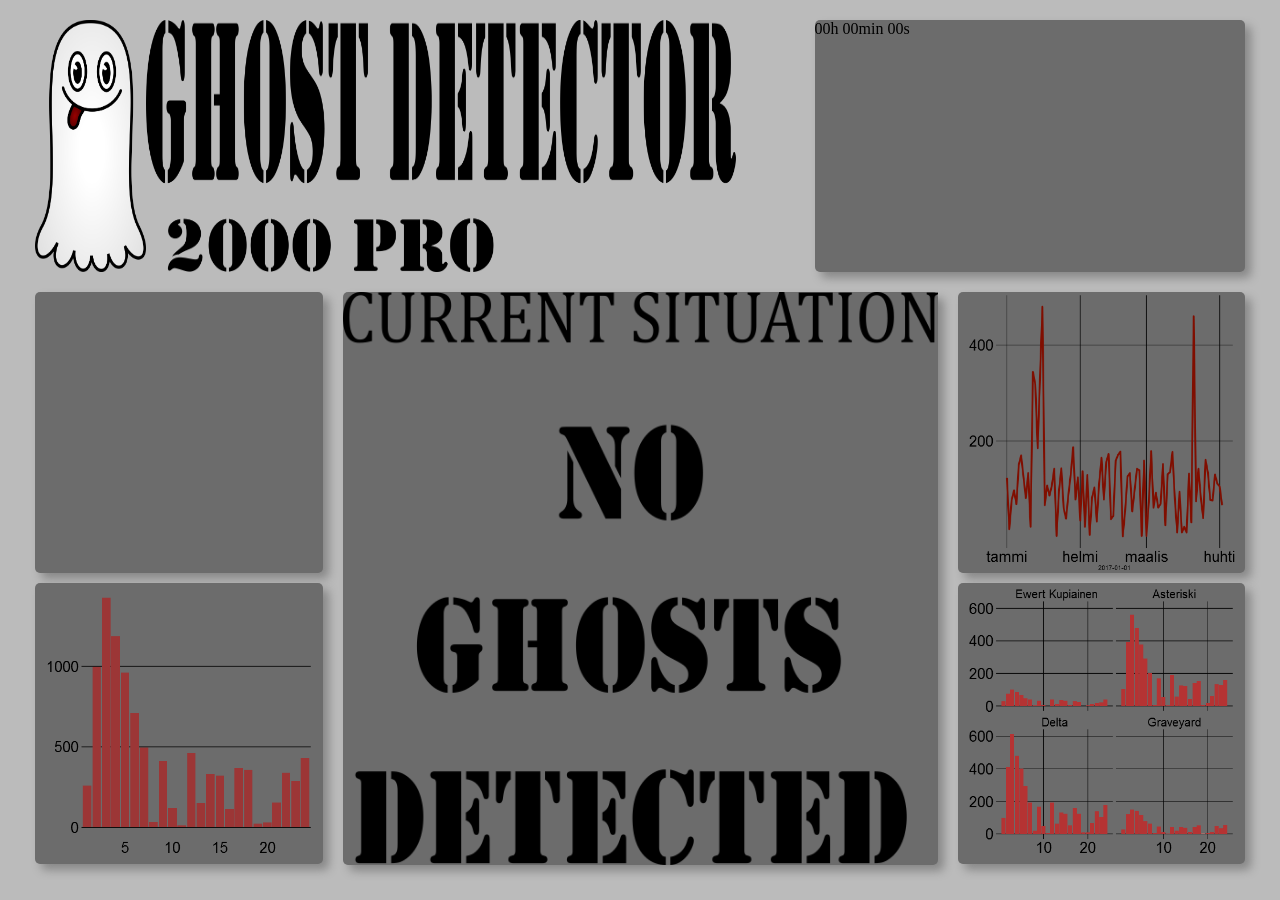
==== ghostDetector.html @ f6983772 "javascript clock" ====
<!DOCTYPE html>
    <head>
        <link rel="stylesheet" type="text/css" href="style.css">
    </head>
    <body>
	    <div id="top">
	    	<div id="topLeft">
	    		<img id="logo" src="kuvat/pikkukummitus2.png" alt="Smiley face">
	    		<img id="name" src="kuvat/otsikko.png" alt="Smiley face">
	    	</div>
	    	<div class="greyBox" id="topRight">
        		<label id="hours">00</label>h <label id="minutes">00</label>min <label id="seconds">00</label>s
	    	</div>
	    </div>
        <div id="bottom">
		    <div id="left">
			    	<div class="greyBox square" id="leftTop">
			    	</div>
		    		<div class="greyBox square" id="leftBot">
		    			<img src="Kuvaajat/barPlot.png" alt="LinePlot" height=100% width=97%/>
		    		</div>
		    </div>

		    <div class="" id="center">
		    		<div class="greyBox" id="centercenter">
		    			<img src="Kuvaajat/noghoststext.png" alt="LinePlot" height=100% width=100%/>
		    		</div>
		    </div>

		    <div id="right">
		        	<div class="greyBox square" id="rightTop">
			    		<img src="Kuvaajat/linePlot.png" alt="LinePlot" height=100% width=97%/>
		        	</div>
		        	<div class="greyBox square" id="rightBot">
		        		<img src="Kuvaajat/facetPlotKorjattu.png" alt="LinePlot" height=100% width=97%/>
		        	</div>
		    </div>
		</div>
	</body>
</html>
---- style.css ----
.greyBox {
	background-color: #6c6c6c;
	width: auto;
	margin: 10px;
	box-shadow: 6px 6px 10px #888888;
	border-radius: 5px;
}

body {
	background-color: #bbbbbb;
	margin: 10px 25px;
}

.square {
	height:48%;
}

#top {
	width: 100%;
	height: 28vh;
	margin-top: 0px;
	margin-bottom: 0px;
}

#topLeft {
	width:60%;
	float:left;
	height: 100%;
	margin: 10px;
}
#topRight {
	width: 35%;
	float: right;
	height: 100%;
}

#centercenter {
	height:98%

}

#bottom {
	width:100%;
	height:65vh;
}
#left {
	width:25%;
	height:100%;
	float: left;
}
#center {
	width:50%;
	height:100%;
	float: left;
}
#right {
	width:25%;
	height:100%;
	float:left;
}

#logo {
	max-width: 15%;
	width: auto;
	height: 100%;
	float: left;
}

#name {
	max-width: 80%;
	height: 100%;
	width: auto;
	float: left;
}

#imgcenter {
	margin-left: auto;
    margin-right: auto;
    display: block;
    height: 80%;
    width: auto;
    padding-top: 35px;
}
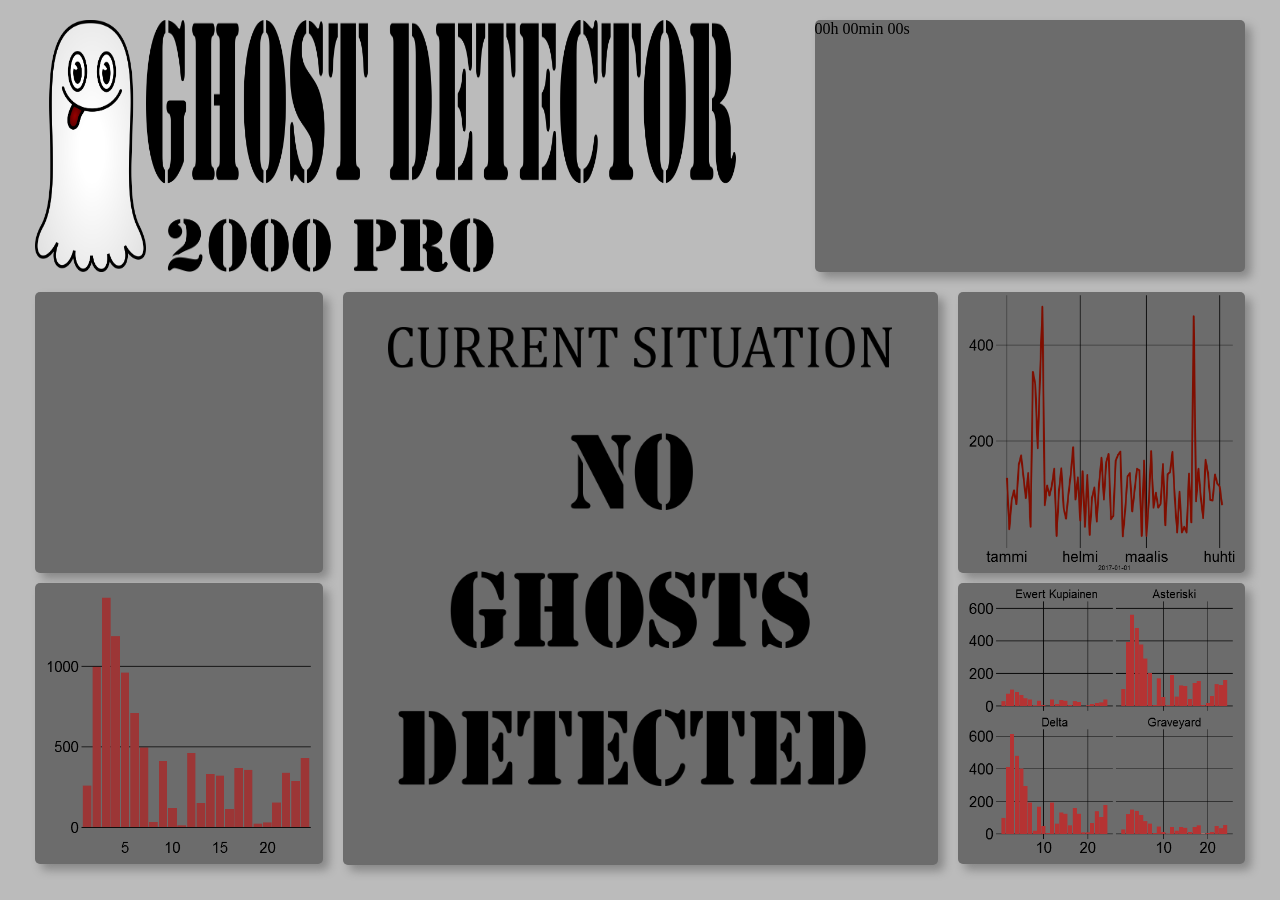
==== commit 2f79dfcc: "Merge branch 'master' of https://github.com/KristianRoth/Hackday" ====
--- a/ghostDetector.html
+++ b/ghostDetector.html
@@ -23,7 +23,7 @@
 
 		    <div class="" id="center">
 		    		<div class="greyBox" id="centercenter">
-		    			<img src="Kuvaajat/noghoststext.png" alt="LinePlot" height=100% width=100%/>
+		    			<img id="imgcenter" src="Kuvaajat/noghoststext.png" alt="LinePlot" height=100% width=100%/>
 		    		</div>
 		    </div>
 
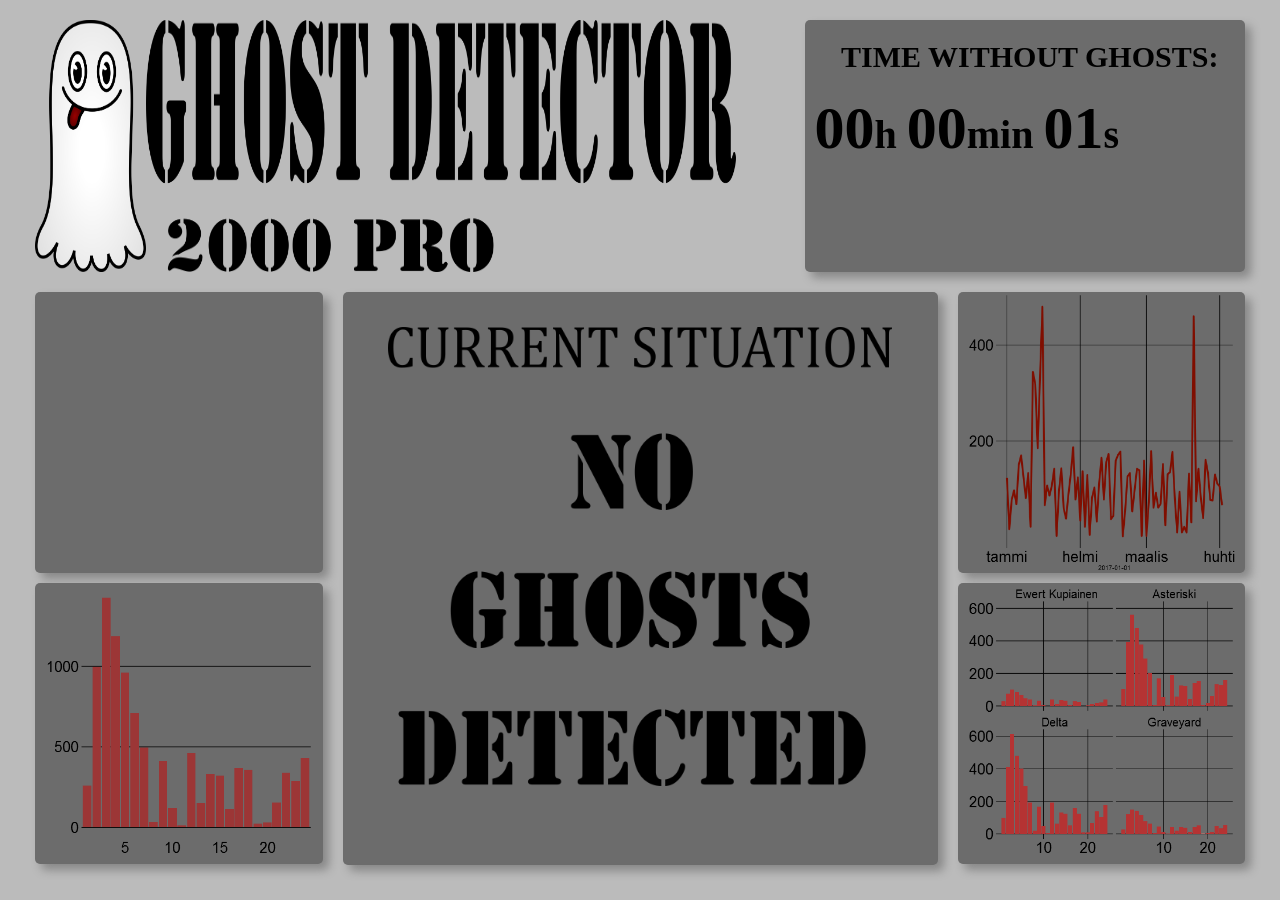
==== commit e8e9dc28: "Clock and text added" ====
--- a/ghostDetector.html
+++ b/ghostDetector.html
@@ -9,7 +9,10 @@
 	    		<img id="name" src="kuvat/otsikko.png" alt="Smiley face">
 	    	</div>
 	    	<div class="greyBox" id="topRight">
-        		<label id="hours">00</label>h <label id="minutes">00</label>min <label id="seconds">00</label>s
+	    		<h1>TIME WITHOUT GHOSTS:</h1>
+        		<label id="hours">00</label>h <label id="minutes">00</label>min 
+        		<label id="seconds">00</label>s
+        			<script type="text/javascript" src="ghost.js"></script>
 	    	</div>
 	    </div>
         <div id="bottom">
--- a/style.css
+++ b/style.css
@@ -26,12 +26,16 @@
 	width:60%;
 	float:left;
 	height: 100%;
-	margin: 10px;
+	margin: 10px 0px 10px 10px;
 }
 #topRight {
 	width: 35%;
 	float: right;
 	height: 100%;
+	font-family: comic;
+	font-weight: bold;
+	font-size: 40px;
+	padding-left:10px;
 }
 
 #centercenter {
@@ -81,3 +85,13 @@
     width: auto;
     padding-top: 35px;
 }
+
+label {
+	font-family: comic;
+	font-size: 60px;
+}
+
+h1 {
+	font-size: 30px;
+	text-align: center;
+}
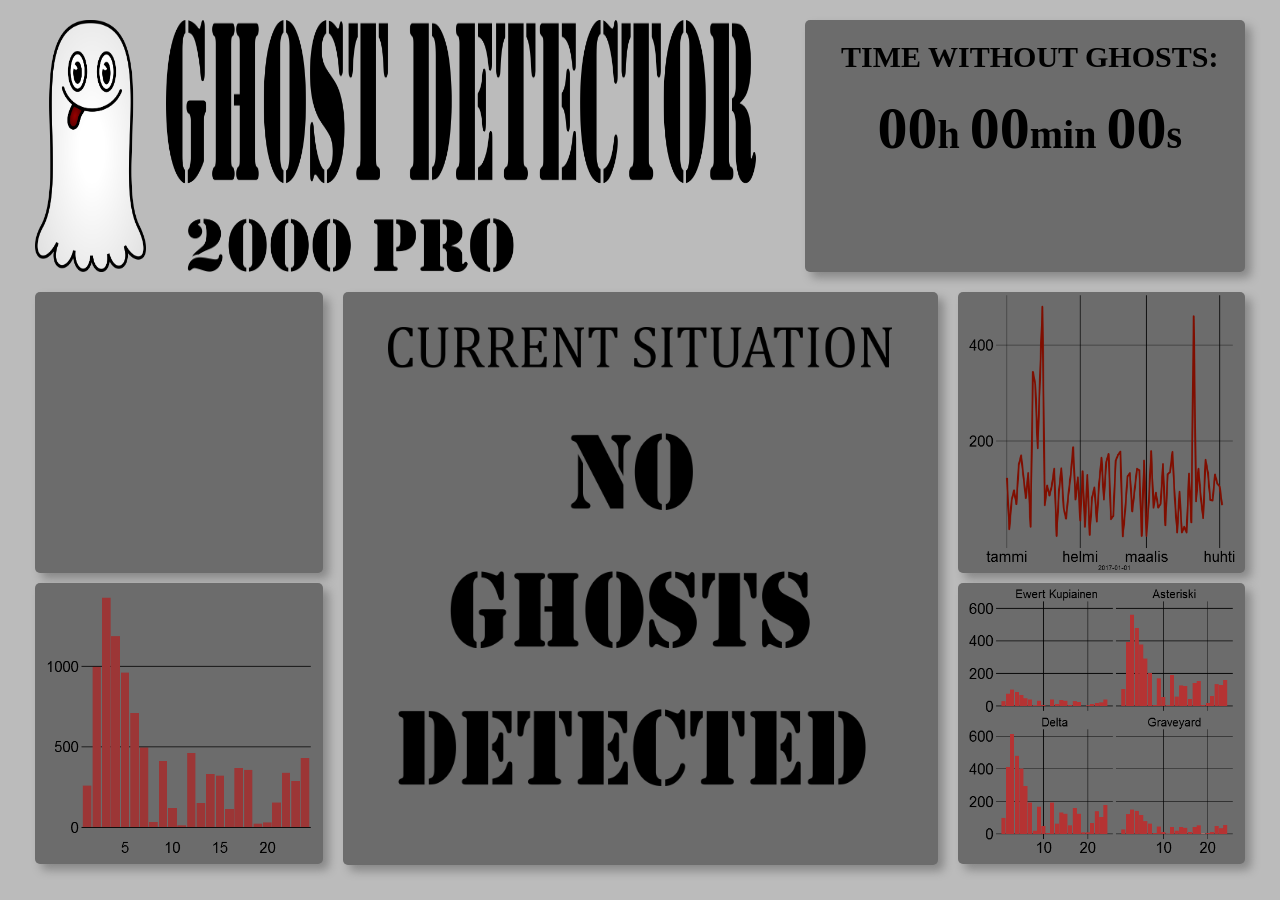
==== commit 8cff9fc1: "linkki lisätty kummitukseen" ====
--- a/ghostDetector.html
+++ b/ghostDetector.html
@@ -5,7 +5,9 @@
     <body>
 	    <div id="top">
 	    	<div id="topLeft">
-	    		<img id="logo" src="kuvat/pikkukummitus2.png" alt="Smiley face">
+	    		<a href="http://www.willyweather.com.au/offshore/cocos-islands/cocos-keeling-islands.html">
+	    			<img id="logo" src="kuvat/pikkukummitus2.png" alt="Smiley face">
+	    		</a>
 	    		<img id="name" src="kuvat/otsikko.png" alt="Smiley face">
 	    	</div>
 	    	<div class="greyBox" id="topRight">
--- a/style.css
+++ b/style.css
@@ -32,10 +32,11 @@
 	width: 35%;
 	float: right;
 	height: 100%;
-	font-family: comic;
+	font-family: serif;
 	font-weight: bold;
 	font-size: 40px;
 	padding-left:10px;
+	text-align: center;
 }
 
 #centercenter {
@@ -75,6 +76,7 @@
 	height: 100%;
 	width: auto;
 	float: left;
+	margin-left: 20px;
 }
 
 #imgcenter {
@@ -87,7 +89,7 @@
 }
 
 label {
-	font-family: comic;
+	font-family: serif;
 	font-size: 60px;
 }
 
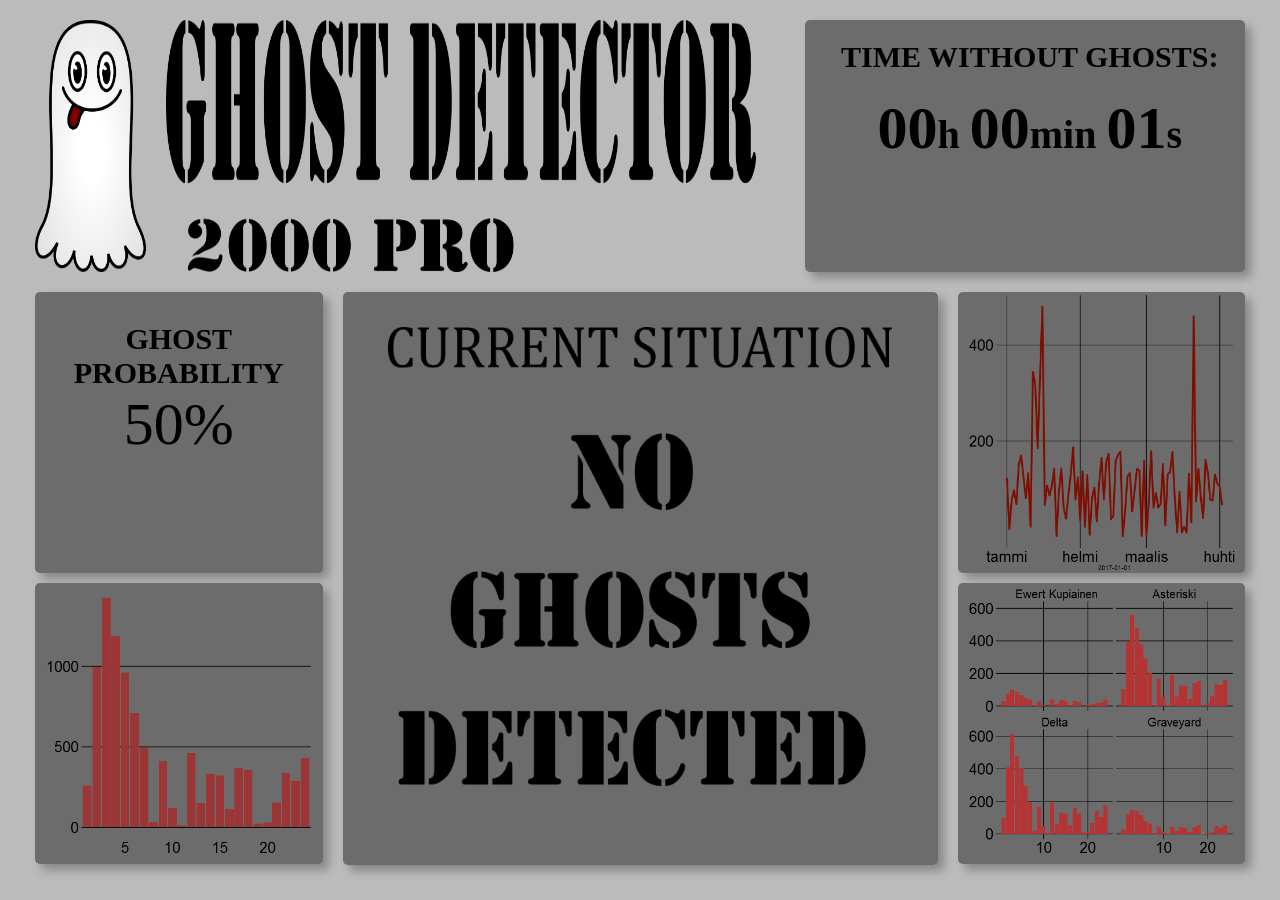
==== commit 3d323b00: "percentage chance thing" ====
--- a/ghostDetector.html
+++ b/ghostDetector.html
@@ -20,6 +20,11 @@
         <div id="bottom">
 		    <div id="left">
 			    	<div class="greyBox square" id="leftTop">
+			    		<div id="colourBack">
+			    			<h1>GHOST PROBABILITY</h1>
+			    			<label id="number"></label>
+			    			<script type="text/javascript" src="prosentti.js"></script>
+			    		</div>
 			    	</div>
 		    		<div class="greyBox square" id="leftBot">
 		    			<img src="Kuvaajat/barPlot.png" alt="LinePlot" height=100% width=97%/>
--- a/style.css
+++ b/style.css
@@ -96,4 +96,17 @@
 h1 {
 	font-size: 30px;
 	text-align: center;
+}
+#colourBack {
+    margin-left: auto;
+    margin-right: auto;
+    display: block;
+    height: 80%;
+    width: auto;
+    padding-top: 10px;
+    text-align: center;
+}
+
+#colourBack h1 {
+	margin-bottom: 0;
 }
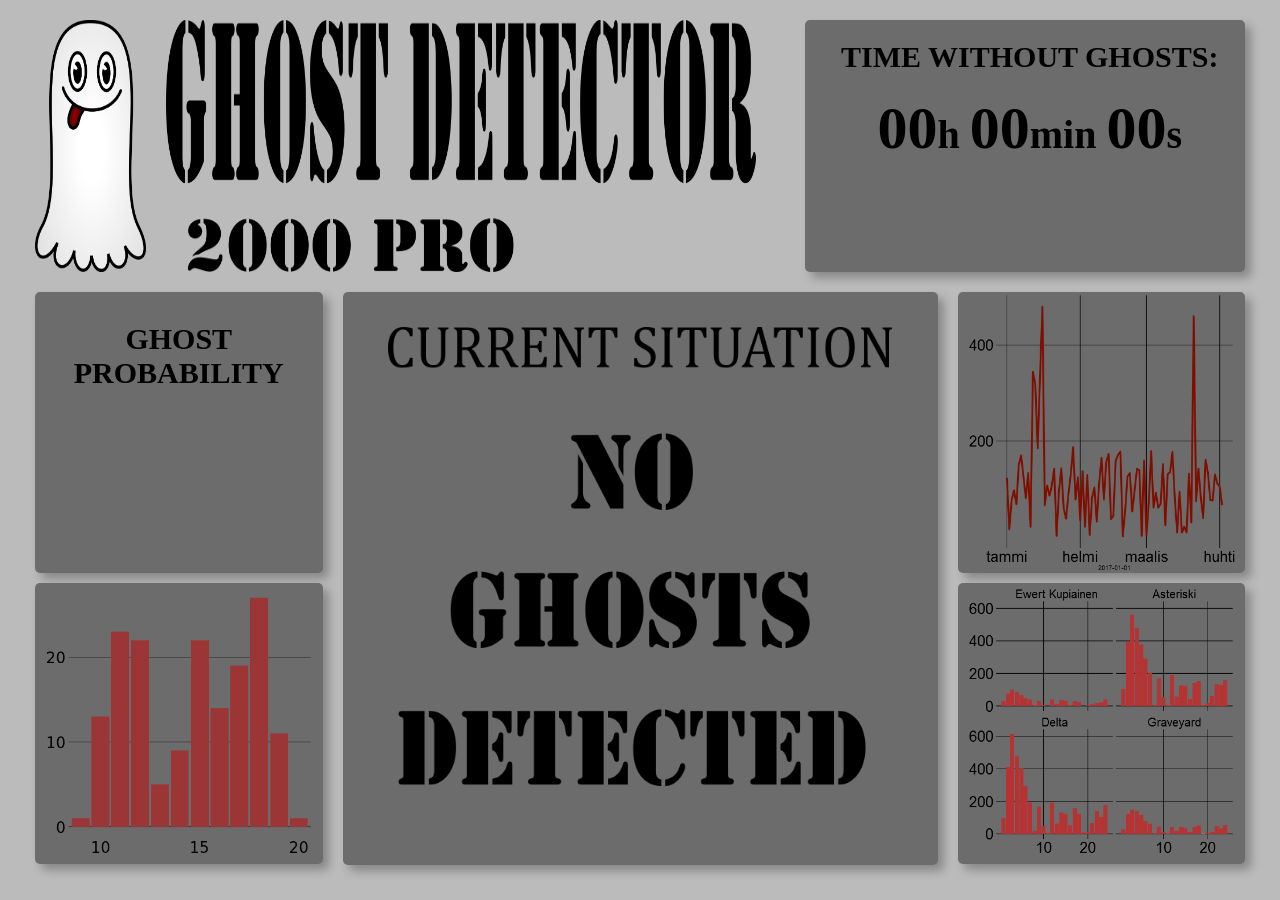
==== commit 4dc84040: "added javascript" ====
--- a/ghostDetector.html
+++ b/ghostDetector.html
@@ -31,12 +31,37 @@
 		    		</div>
 		    </div>
 
+		    
 		    <div class="" id="center">
 		    		<div class="greyBox" id="centercenter">
-		    			<img id="imgcenter" src="Kuvaajat/noghoststext.png" alt="LinePlot" height=100% width=100%/>
+
+		    			<script type="text/javascript">
+		    				var value=1;
+		    				var imgSource=document.getElementById("centercenter");
+		    				updatePage(value);
+		    				
+		    				function updatePage(value){
+		    					var x="";
+		    					if (value===0){
+		    						window.location="detected.html";
+		    						return;
+		    					}
+			    				if (value===1){
+			    					x="noghoststext.png";
+			    				}
+			    				if (value===2){
+			    					x="nosignal.png";
+			    				}
+			    				imgSource.innerHTML='<img id="imgcenter" src="Kuvaajat/'+x+'" alt="LinePlot" height=100% width=100%/>';
+			    				
+			    			}
+
+		    			</script>
+
 		    		</div>
 		    </div>
 
+		    
 		    <div id="right">
 		        	<div class="greyBox square" id="rightTop">
 			    		<img src="Kuvaajat/linePlot.png" alt="LinePlot" height=100% width=97%/>
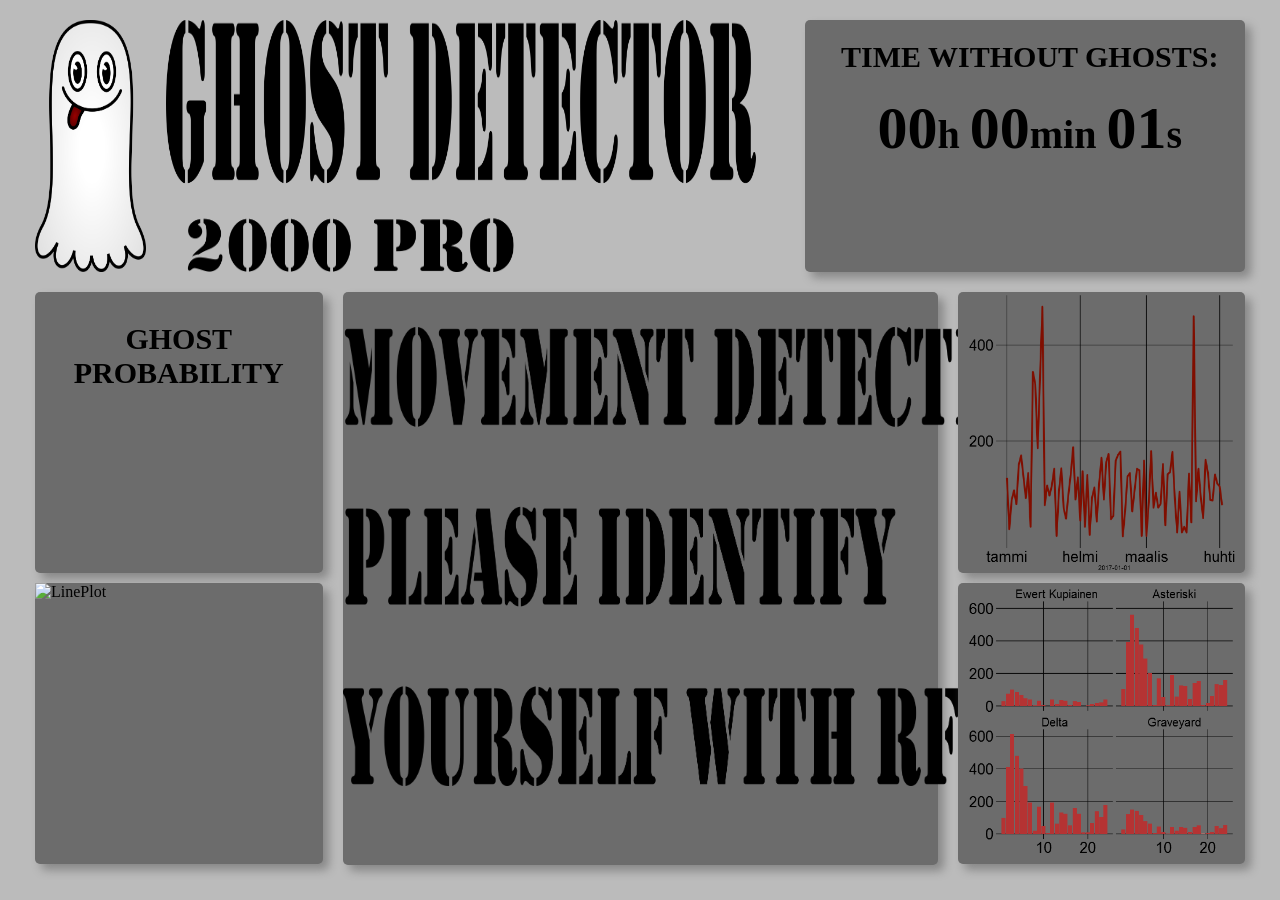
==== commit 51f46ff7: "added sound and other things" ====
--- a/ghostDetector.html
+++ b/ghostDetector.html
@@ -36,7 +36,7 @@
 		    		<div class="greyBox" id="centercenter">
 
 		    			<script type="text/javascript">
-		    				var value=1;
+		    				var value=2;
 		    				var imgSource=document.getElementById("centercenter");
 		    				updatePage(value);
 		    				
@@ -50,7 +50,7 @@
 			    					x="noghoststext.png";
 			    				}
 			    				if (value===2){
-			    					x="nosignal.png";
+			    					x="movement.png";
 			    				}
 			    				imgSource.innerHTML='<img id="imgcenter" src="Kuvaajat/'+x+'" alt="LinePlot" height=100% width=100%/>';
 			    				
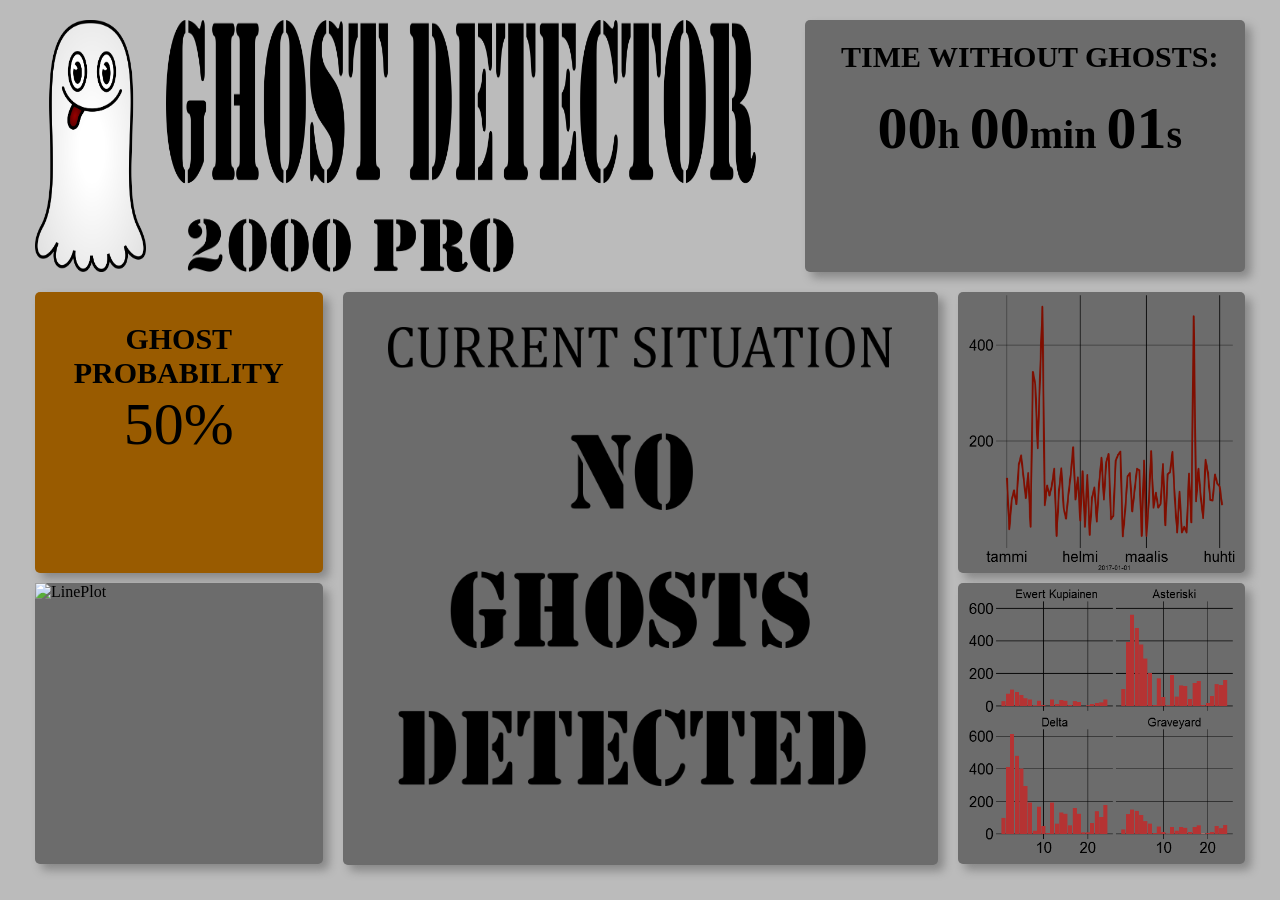
==== commit f769843f: "iasdfasd" ====
--- a/ghostDetector.html
+++ b/ghostDetector.html
@@ -36,7 +36,7 @@
 		    		<div class="greyBox" id="centercenter">
 
 		    			<script type="text/javascript">
-		    				var value=2;
+		    				var value=1;
 		    				var imgSource=document.getElementById("centercenter");
 		    				updatePage(value);
 		    				
